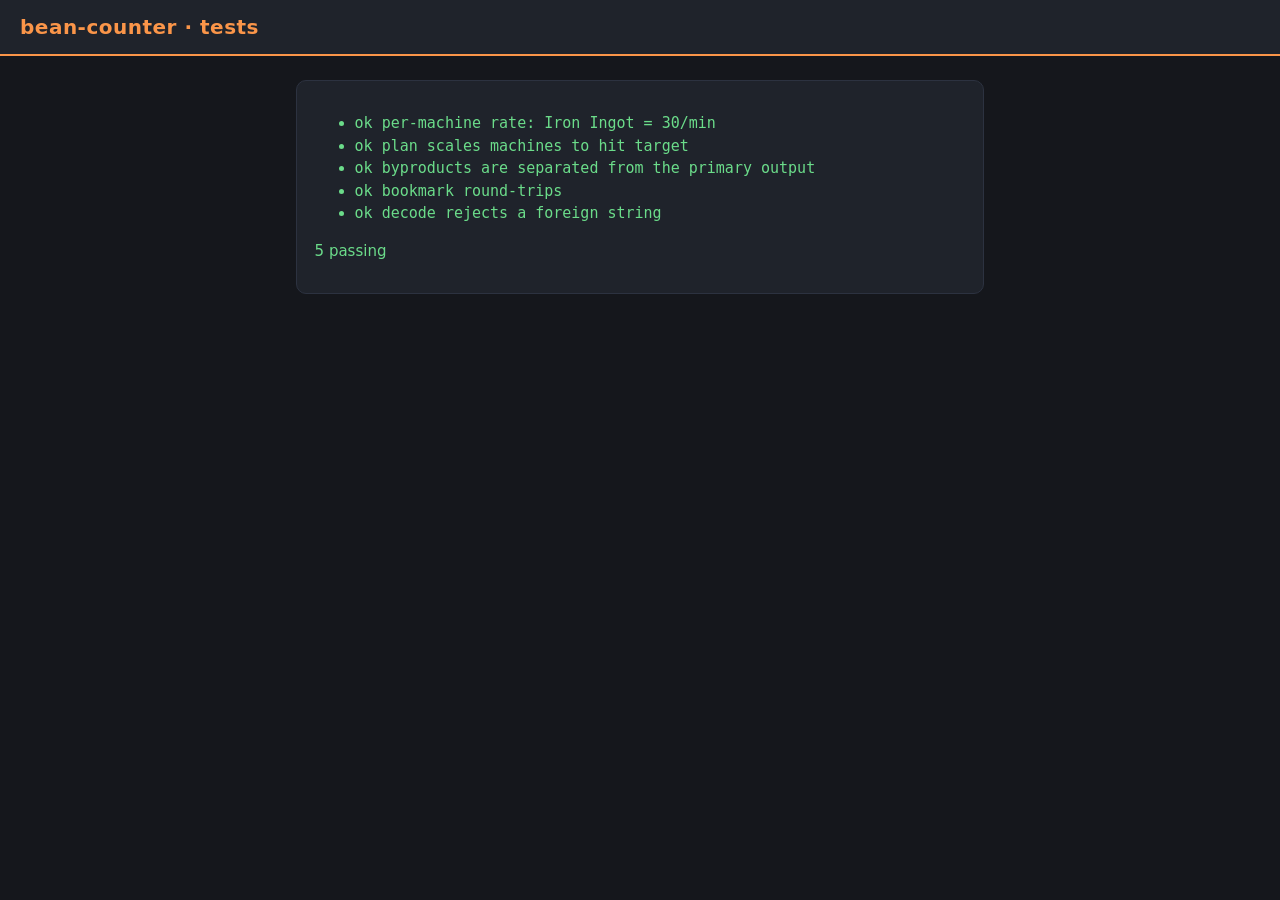
==== tests/index.html @ f93170a7 "Scaffold bean-counter: client-side Satisfactory planner (MVP) Initial project: a personal, fully cli" ====
<!DOCTYPE html>
<html lang="en">
<head>
  <meta charset="utf-8" />
  <meta name="viewport" content="width=device-width, initial-scale=1" />
  <title>bean-counter — tests</title>
  <link rel="stylesheet" href="../src/styles.css" />
  <style>
    .ok { color: #6bdc8a; } .fail { color: var(--error); }
    li { font-family: ui-monospace, monospace; }
  </style>
</head>
<body>
  <header class="topbar"><h1>bean-counter · tests</h1></header>
  <main>
    <section class="panel"><ul id="out"></ul><p id="summary"></p></section>
  </main>
  <script type="module">
    import { tests } from './engine.test.js';
    const out = document.querySelector('#out');
    let failed = 0;
    for (const [name, fn] of tests) {
      const li = document.createElement('li');
      try { fn(); li.className = 'ok'; li.textContent = `ok   ${name}`; }
      catch (err) { failed++; li.className = 'fail'; li.textContent = `FAIL ${name} — ${err.message}`; }
      out.append(li);
    }
    const s = document.querySelector('#summary');
    s.textContent = failed ? `${failed} failing` : `${tests.length} passing`;
    s.className = failed ? 'fail' : 'ok';
  </script>
</body>
</html>
---- src/styles.css ----
/* styles.css — lightweight, no external fonts or CDNs (supply-chain-free).
   A dark, Satisfactory-flavoured palette. */

:root {
  --bg: #15171c;
  --panel: #1f232b;
  --panel-2: #262b35;
  --ink: #e8eaed;
  --muted: #9aa3af;
  --accent: #fa9549;      /* Satisfactory orange */
  --accent-ink: #1a1206;
  --error: #ff6b6b;
  --radius: 10px;
}

* { box-sizing: border-box; }

body {
  margin: 0;
  font: 15px/1.5 system-ui, -apple-system, Segoe UI, Roboto, sans-serif;
  color: var(--ink);
  background: var(--bg);
}

.topbar {
  display: flex;
  align-items: center;
  justify-content: space-between;
  gap: 1rem;
  padding: 0.75rem 1.25rem;
  background: var(--panel);
  border-bottom: 2px solid var(--accent);
}
.topbar h1 {
  margin: 0;
  font-size: 1.25rem;
  letter-spacing: 0.5px;
  color: var(--accent);
}

main { max-width: 720px; margin: 1.5rem auto; padding: 0 1rem; display: grid; gap: 1rem; }

.panel {
  background: var(--panel);
  border: 1px solid #2c3240;
  border-radius: var(--radius);
  padding: 1rem 1.1rem;
}

.field { display: grid; gap: 0.35rem; }
.field.inline { display: flex; align-items: center; gap: 0.5rem; }
label { color: var(--muted); font-size: 0.85rem; }

select, input[type="number"], input[type="text"] {
  background: var(--panel-2);
  color: var(--ink);
  border: 1px solid #38404f;
  border-radius: 8px;
  padding: 0.5rem 0.6rem;
  font: inherit;
  width: 100%;
}
#calc-form { display: grid; gap: 0.9rem; grid-template-columns: 2fr 1fr; }

button {
  background: var(--accent);
  color: var(--accent-ink);
  border: 0;
  border-radius: 8px;
  padding: 0.5rem 0.9rem;
  font: inherit;
  font-weight: 600;
  cursor: pointer;
}
button:hover { filter: brightness(1.05); }

.result .headline {
  display: flex;
  align-items: baseline;
  gap: 0.5rem;
  font-size: 1.15rem;
  margin-bottom: 0.75rem;
}
.result .headline strong { font-size: 1.5rem; color: var(--accent); }
.result .power { margin-left: auto; color: var(--muted); }

.cols { display: grid; grid-template-columns: 1fr 1fr; gap: 1rem; }
.cols h3 { margin: 0 0 0.4rem; font-size: 0.85rem; color: var(--muted); text-transform: uppercase; letter-spacing: 0.5px; }
.cols ul { margin: 0; padding: 0; list-style: none; display: grid; gap: 0.25rem; }
.cols li span { color: var(--accent); font-variant-numeric: tabular-nums; }

.bookmark .row { display: flex; gap: 0.5rem; }
.bookmark input { font-family: ui-monospace, SFMono-Regular, Menlo, monospace; font-size: 0.8rem; }

.muted { color: var(--muted); }
.error { color: var(--error); }

.footer {
  max-width: 720px;
  margin: 2rem auto;
  padding: 0 1rem;
  color: var(--muted);
  font-size: 0.85rem;
}
.footer a, .topbar a { color: var(--accent); }

@media (max-width: 560px) {
  #calc-form, .cols { grid-template-columns: 1fr; }
}
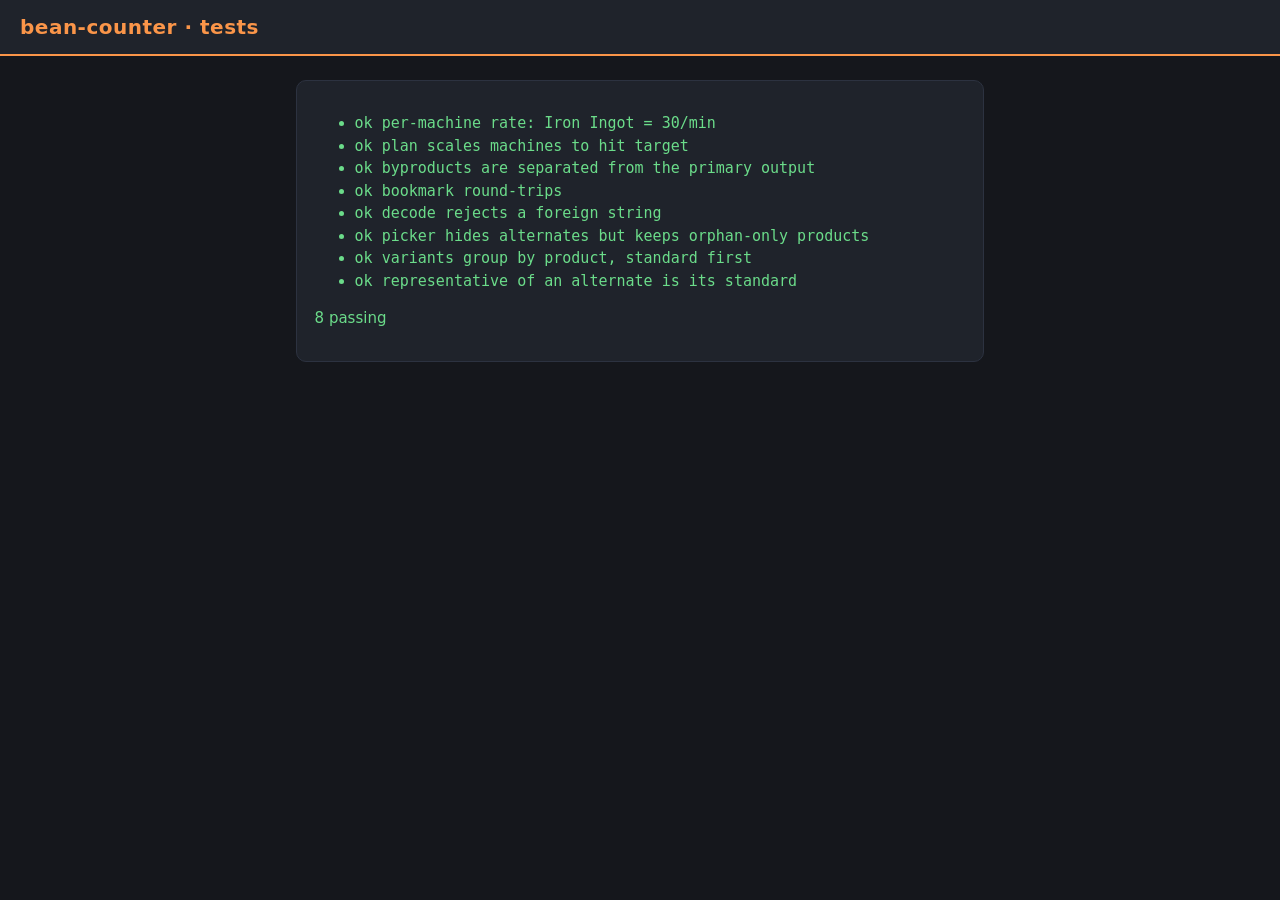
==== commit 6ad3f1aa: "Suppress alternate recipes; add a variant selector The main recipe picker was cluttered with 111 "Al" ====
--- a/tests/index.html
+++ b/tests/index.html
@@ -3,31 +3,22 @@
 <head>
   <meta charset="utf-8" />
   <meta name="viewport" content="width=device-width, initial-scale=1" />
+  <meta http-equiv="Content-Security-Policy"
+        content="script-src 'self'; style-src 'self'; base-uri 'none'" />
   <title>bean-counter — tests</title>
   <link rel="stylesheet" href="../src/styles.css" />
-  <style>
-    .ok { color: #6bdc8a; } .fail { color: var(--error); }
-    li { font-family: ui-monospace, monospace; }
-  </style>
 </head>
 <body>
   <header class="topbar"><h1>bean-counter · tests</h1></header>
   <main>
-    <section class="panel"><ul id="out"></ul><p id="summary"></p></section>
+    <section class="panel"><ul id="out" class="testlist"></ul><p id="summary"></p></section>
   </main>
-  <script type="module">
-    import { tests } from './engine.test.js';
-    const out = document.querySelector('#out');
-    let failed = 0;
-    for (const [name, fn] of tests) {
-      const li = document.createElement('li');
-      try { fn(); li.className = 'ok'; li.textContent = `ok   ${name}`; }
-      catch (err) { failed++; li.className = 'fail'; li.textContent = `FAIL ${name} — ${err.message}`; }
-      out.append(li);
-    }
-    const s = document.querySelector('#summary');
-    s.textContent = failed ? `${failed} failing` : `${tests.length} passing`;
-    s.className = failed ? 'fail' : 'ok';
-  </script>
+
+  <!-- External scripts only (no inline) so the tests run under the same CSP. -->
+  <script src="../src/engine/calculator.js"></script>
+  <script src="../src/engine/plan-codec.js"></script>
+  <script src="../src/engine/dataset.js"></script>
+  <script src="engine.test.js"></script>
+  <script src="run.js"></script>
 </body>
 </html>
--- a/src/styles.css
+++ b/src/styles.css
@@ -62,6 +62,33 @@
 }
 #calc-form { display: grid; gap: 0.9rem; grid-template-columns: 2fr 1fr; }
 
+/* recipe variant selector (alternates) */
+.variants { grid-column: 1 / -1; }
+.variants[hidden] { display: none; }
+.variants-head { font-size: 0.8rem; color: var(--muted); margin-bottom: 0.45rem; }
+.chips { display: flex; flex-wrap: wrap; gap: 0.4rem; }
+.chip {
+  background: var(--panel-2);
+  color: var(--ink);
+  font-weight: 500;
+  border: 1px solid #38404f;
+  padding: 0.35rem 0.6rem;
+  display: inline-flex;
+  align-items: center;
+  gap: 0.35rem;
+}
+.chip:hover { filter: none; border-color: var(--accent); }
+.chip.active { background: var(--accent); color: var(--accent-ink); border-color: var(--accent); }
+.chip .tag {
+  font-size: 0.62rem;
+  text-transform: uppercase;
+  letter-spacing: 0.5px;
+  background: rgba(0, 0, 0, 0.18);
+  padding: 0.05rem 0.32rem;
+  border-radius: 4px;
+}
+.chip.active .tag { background: rgba(0, 0, 0, 0.25); }
+
 button {
   background: var(--accent);
   color: var(--accent-ink);
@@ -95,6 +122,15 @@
 .muted { color: var(--muted); }
 .error { color: var(--error); }
 
+/* small utilities (used by the tools/test pages so they need no inline styles) */
+.row { display: flex; gap: 0.5rem; }
+.note { margin-top: 1rem; }
+
+/* tests page */
+.testlist li { font-family: ui-monospace, SFMono-Regular, Menlo, monospace; }
+.testlist .ok, .summary.ok { color: #6bdc8a; }
+.testlist .fail, .summary.fail { color: var(--error); }
+
 .footer {
   max-width: 720px;
   margin: 2rem auto;
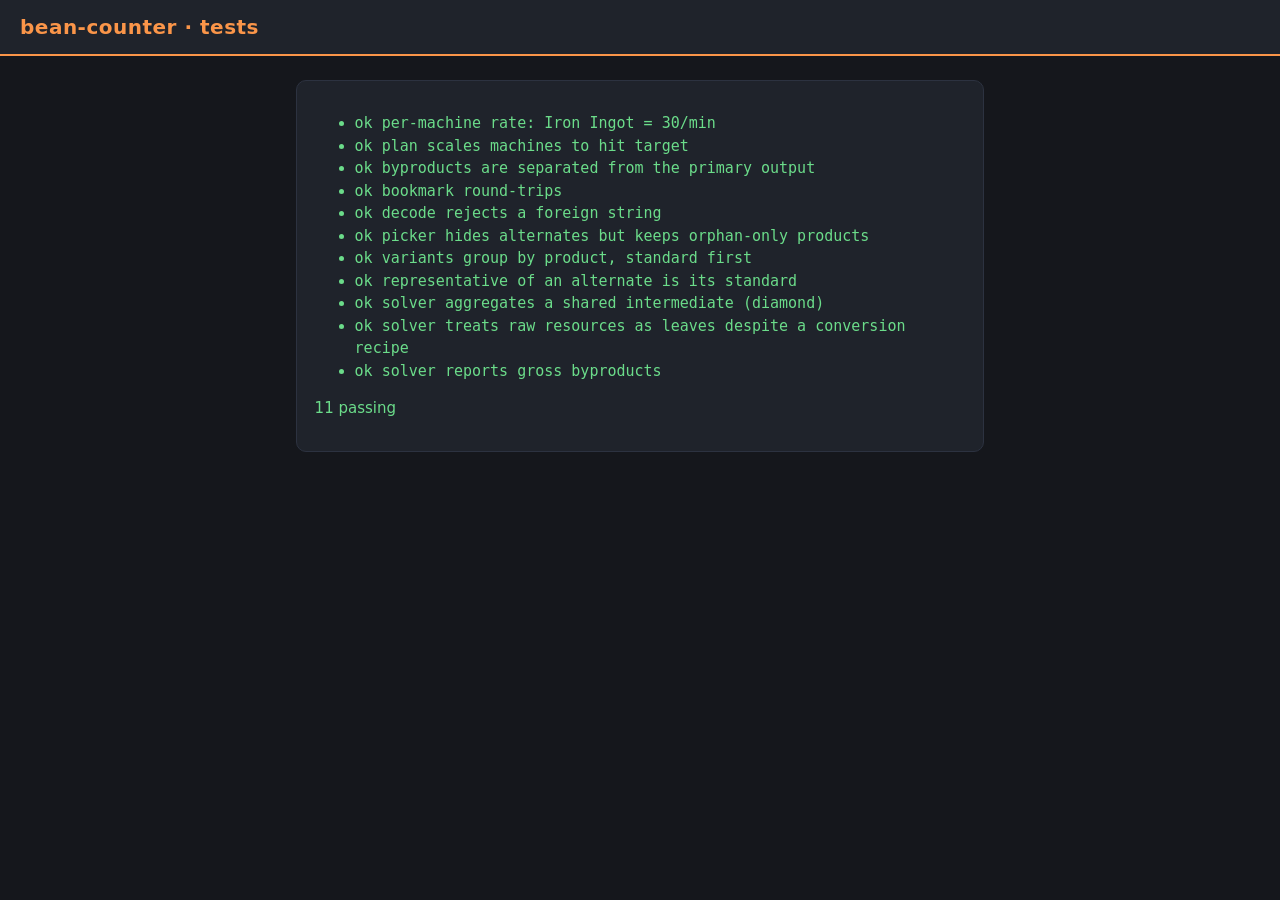
==== commit c406924e: "Add full production-chain solver Pick a target item + rate and get the whole chain to raw resources:" ====
--- a/tests/index.html
+++ b/tests/index.html
@@ -18,6 +18,7 @@
   <script src="../src/engine/calculator.js"></script>
   <script src="../src/engine/plan-codec.js"></script>
   <script src="../src/engine/dataset.js"></script>
+  <script src="../src/engine/solver.js"></script>
   <script src="engine.test.js"></script>
   <script src="run.js"></script>
 </body>
--- a/src/styles.css
+++ b/src/styles.css
@@ -62,6 +62,9 @@
 }
 #calc-form { display: grid; gap: 0.9rem; grid-template-columns: 2fr 1fr; }
 
+/* plan-mode toggle */
+.modes { grid-column: 1 / -1; display: flex; gap: 0.4rem; }
+
 /* recipe variant selector (alternates) */
 .variants { grid-column: 1 / -1; }
 .variants[hidden] { display: none; }
@@ -111,6 +114,16 @@
 .result .headline strong { font-size: 1.5rem; color: var(--accent); }
 .result .power { margin-left: auto; color: var(--muted); }
 
+/* full-chain solver output */
+.result h3 { margin: 1rem 0 0.4rem; font-size: 0.8rem; color: var(--muted); text-transform: uppercase; letter-spacing: 0.5px; }
+.buildings { margin: -0.25rem 0 0.5rem; font-size: 0.85rem; }
+.steps { list-style: none; margin: 0; padding: 0; display: grid; gap: 0.3rem; }
+.steps li { display: flex; flex-wrap: wrap; gap: 0.5rem; align-items: baseline; }
+.steps .mach { color: var(--accent); font-variant-numeric: tabular-nums; min-width: 3.5ch; text-align: right; }
+.steps .bld { color: var(--muted); min-width: 7rem; }
+.steps .rname { font-weight: 500; display: inline-flex; gap: 0.35rem; align-items: center; }
+.steps .srate { margin-left: auto; color: var(--muted); font-variant-numeric: tabular-nums; }
+
 .cols { display: grid; grid-template-columns: 1fr 1fr; gap: 1rem; }
 .cols h3 { margin: 0 0 0.4rem; font-size: 0.85rem; color: var(--muted); text-transform: uppercase; letter-spacing: 0.5px; }
 .cols ul { margin: 0; padding: 0; list-style: none; display: grid; gap: 0.25rem; }
